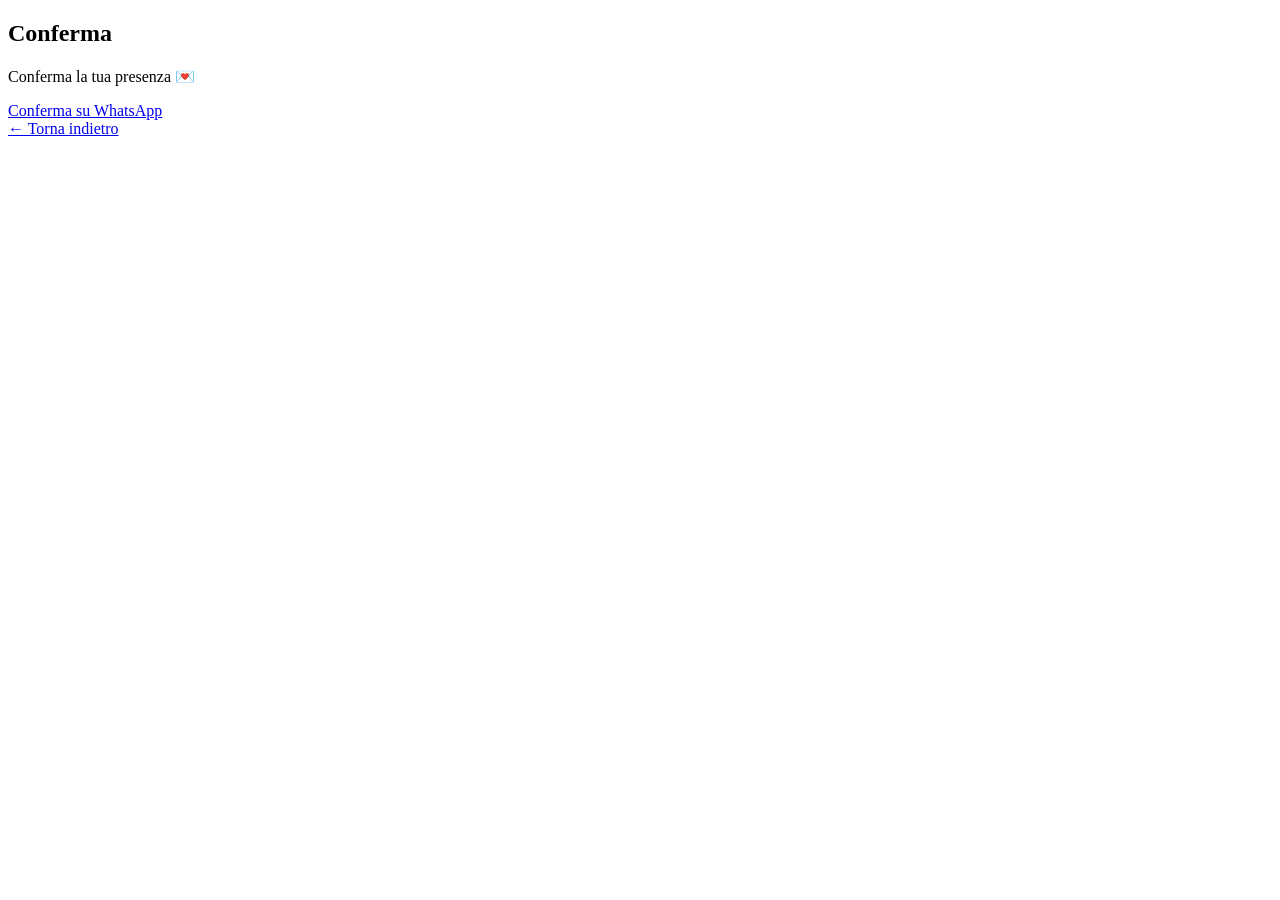
==== conferma.html @ 39b93bfb "Add files via upload" ====
<!DOCTYPE html>
<html lang="it">
<head>
<meta charset="UTF-8">
<title>Conferma - Miriana 18</title>
<link rel="stylesheet" href="style.css">
<link href="https://fonts.googleapis.com/css2?family=Great+Vibes&family=Playfair+Display&display=swap" rel="stylesheet">
</head>
<body>

<!-- ROSE AI MARGINI -->
<div class="rose-bg rose-top-left" style="background-image: url('foto/rosa2.png.png');"></div>
<div class="rose-bg rose-top-right" style="background-image: url('foto/rosa1.png.png');"></div>
<div class="rose-bg rose-bottom-left" style="background-image: url('foto/rosa3.png.png');"></div>
<div class="rose-bg rose-bottom-right" style="background-image: url('foto/rosa4.png.png');"></div>

<div class="card">
    <h2 class="titolo">Conferma</h2>
    <p class="info">Conferma la tua presenza 💌</p>

    <a href="https://wa.me/3715829787" class="btn">Conferma su WhatsApp</a>

    <div class="back">
        <a href="home.html">← Torna indietro</a>
    </div>
</div>

</body>
</html>
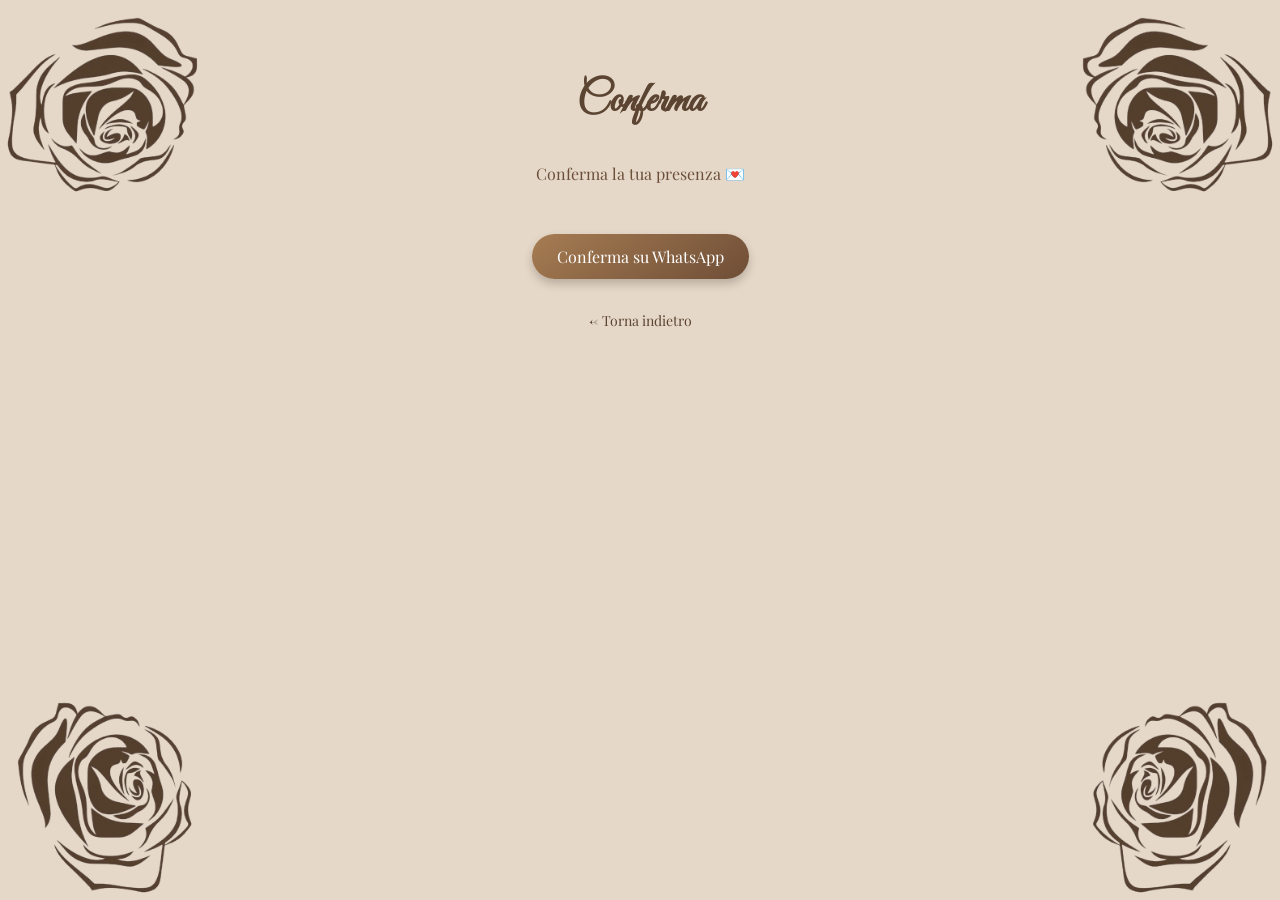
==== commit 7502047b: "Update conferma.html" ====
--- a/conferma.html
+++ b/conferma.html
@@ -9,10 +9,10 @@
 <body>
 
 <!-- ROSE AI MARGINI -->
-<div class="rose-bg rose-top-left" style="background-image: url('foto/rosa2.png.png');"></div>
-<div class="rose-bg rose-top-right" style="background-image: url('foto/rosa1.png.png');"></div>
-<div class="rose-bg rose-bottom-left" style="background-image: url('foto/rosa3.png.png');"></div>
-<div class="rose-bg rose-bottom-right" style="background-image: url('foto/rosa4.png.png');"></div>
+<div class="rose-bg rose-top-left" style="background-image: url('foto/rosa2.png');"></div>
+<div class="rose-bg rose-top-right" style="background-image: url('foto/rosa1.png');"></div>
+<div class="rose-bg rose-bottom-left" style="background-image: url('foto/rosa3.png');"></div>
+<div class="rose-bg rose-bottom-right" style="background-image: url('foto/rosa4.png');"></div>
 
 <div class="card">
     <h2 class="titolo">Conferma</h2>
@@ -26,4 +26,4 @@
 </div>
 
 </body>
-</html>+</html>
--- a/style.css
+++ b/style.css
@@ -0,0 +1,307 @@
+/* FONT BASE */
+body {
+    margin: 0;
+    font-family: 'Playfair Display', serif;
+    background: linear-gradient(180deg, #e6d8c8, #e6d8c8);
+    color: #5a4232;
+}
+
+/* CENTRATURA */
+.center {
+    display: flex;
+    justify-content: center;
+    align-items: center;
+    height: 100vh;
+}
+
+/* TESTO SOPRA BUSTA */
+.apri-text {
+    margin-bottom: 25px;
+    color: #7a5c46;
+}
+
+/* CONTENITORE */
+.invito, .card {
+    text-align: center;
+    position: relative;
+    z-index: 1; /* contenuti sopra le rose */
+}
+
+/* ========================= */
+/* ✉️ BUSTA */
+.busta {
+    position: relative;
+    width: 280px;
+    height: 180px;
+    cursor: pointer;
+    background: linear-gradient(145deg, #f2e6d8, #e2d2bf);
+    border-radius: 10px;
+    box-shadow: 0 15px 30px rgba(92,68,50,0.25);
+}
+
+.flap {
+    position: absolute;
+    width: 100%;
+    height: 100%;
+    background: linear-gradient(145deg, #e6d5c3, #d8c3aa);
+    clip-path: polygon(0 0, 100% 0, 50% 60%);
+    z-index: 2;
+}
+
+.lettera {
+    position: absolute;
+    width: 90%;
+    height: 140px;
+    background: #fdfaf5;
+    top: 20px;
+    left: 5%;
+    border-radius: 6px;
+    text-align: center;
+    padding-top: 40px;
+    font-family: 'Great Vibes', cursive;
+    font-size: 28px;
+    box-shadow: 0 8px 20px rgba(0,0,0,0.15), inset 0 1px 2px rgba(255,255,255,0.7);
+    transition: 0.9s cubic-bezier(0.22, 1, 0.36, 1);
+}
+
+.sigillo {
+    position: absolute;
+    width: 60px;
+    height: 60px;
+    background: radial-gradient(circle, #a67c52, #6f4e37);
+    color: white;
+    border-radius: 50%;
+    display: flex;
+    align-items: center;
+    justify-content: center;
+    font-family: 'Great Vibes', cursive;
+    font-size: 26px;
+    top: 50%;
+    left: 50%;
+    transform: translate(-50%, -50%);
+    z-index: 3;
+    box-shadow: 0 4px 10px rgba(0,0,0,0.3), inset 0 1px 2px rgba(255,255,255,0.4);
+    transition: 0.5s;
+}
+
+/* ANIMAZIONE APERTURA */
+.busta.open .flap {
+    transform: rotateX(180deg);
+}
+
+.busta.open .lettera {
+    transform: translateY(-100px) scale(1.02);
+}
+
+.busta.open .sigillo {
+    opacity: 0;
+}
+
+/* ========================= */
+/* HOME / CARD STYLE */
+.card {
+    text-align: center;
+    padding: 40px 20px;
+}
+
+/* NUMERO 18 */
+.numero {
+    font-size: 85px;
+    margin: 0;
+    color: #5a4232;
+    text-shadow: 0 1px 0 #fff, 0 2px 4px rgba(0,0,0,0.15);
+}
+
+/* NOME */
+.nome {
+    font-family: 'Great Vibes', cursive;
+    font-size: 48px;
+    margin: 10px 0;
+}
+
+/* TESTI */
+.info {
+    margin-bottom: 30px;
+    font-size: 16px;
+    color: #6b4f3a;
+}
+
+.grande {
+    font-size: 20px;
+}
+
+/* MENU */
+.menu {
+    display: flex;
+    justify-content: center;
+    gap: 20px;
+}
+
+/* BOTTONI TONDI */
+.btn-circle {
+    width: 100px;
+    height: 100px;
+    border-radius: 50%;
+    text-decoration: none;
+    color: #5c4432;
+    display: flex;
+    align-items: center;
+    justify-content: center;
+    flex-direction: column;
+    font-size: 14px;
+    background: linear-gradient(145deg, #f2e6d8, #e2d2bf);
+    box-shadow: 0 8px 15px rgba(92,68,50,0.2), inset 0 1px 3px rgba(255,255,255,0.7);
+    transition: 0.2s;
+}
+
+.btn-circle:hover {
+    transform: translateY(-3px);
+}
+
+/* BOTTONI NORMALI */
+.btn {
+    display: inline-block;
+    margin-top: 20px;
+    padding: 12px 25px;
+    border-radius: 25px;
+    text-decoration: none;
+    color: white;
+    background: linear-gradient(145deg, #a67c52, #6f4e37);
+    box-shadow: 0 5px 10px rgba(0,0,0,0.2);
+}
+
+/* TITOLI PAGINE */
+.titolo {
+    font-family: 'Great Vibes', cursive;
+    font-size: 42px;
+    color: #5c4432;
+}
+
+/* BACK */
+.back {
+    margin-top: 30px;
+}
+
+.back a {
+    text-decoration: none;
+    color: #5c4432;
+    font-size: 14px;
+}
+
+/* ========================= */
+/* ROSE SUI MARGINI DELLO SFONDO */
+.rose-bg {
+    position: fixed;
+    width: 200px;
+    height: 200px;
+    background-size: cover;
+    background-repeat: no-repeat;
+    z-index: 0;
+}
+
+.rose-top-left { top: 0; left: 0; }
+.rose-top-right { top: 0; right: 0; }
+.rose-bottom-left { bottom: 0; left: 0; }
+.rose-bottom-right { bottom: 0; right: 0; }
+
+/* ========================= */
+/* ICONE BOTTONI */
+
+/* contenitore */
+.icon {
+    width: 32px;
+    height: 32px;
+    position: relative;
+    margin-bottom: 6px;
+}
+
+/* ========================= */
+/* 📍 POSIZIONE (PIN) */
+.icon-location {
+    width: 22px;
+    height: 22px;
+    border: 2.5px solid #5c4432;
+    border-radius: 50% 50% 50% 0;
+    transform: rotate(-45deg);
+    margin: 0 auto;
+}
+
+.icon-location::after {
+    content: '';
+    position: absolute;
+    width: 6px;
+    height: 6px;
+    background: #5c4432;
+    border-radius: 50%;
+    top: 50%;
+    left: 50%;
+    transform: translate(-50%, -50%);
+}
+
+/* ========================= */
+/* ✉️ BUSTA CHIUSA */
+.icon-mail {
+    width: 28px;
+    height: 18px;
+    border: 2px solid #5c4432;
+    border-radius: 4px;
+    margin: 0 auto;
+    position: relative;
+}
+
+.icon-mail::before {
+    content: '';
+    position: absolute;
+    width: 100%;
+    height: 100%;
+    border-top: 2px solid #5c4432;
+    top: 0;
+    left: 0;
+    clip-path: polygon(0 0, 50% 60%, 100% 0);
+}
+
+/* ========================= */
+/* 👗 VESTITO ELEGANTE (PIENO E DELICATO) */
+.icon-dress {
+    width: 28px;
+    height: 32px;
+    margin: 0 auto;
+    position: relative;
+}
+
+/* CORPETTO */
+.icon-dress::before {
+    content: '';
+    position: absolute;
+    top: 0;
+    left: 7px;
+    width: 14px;
+    height: 10px;
+    background: #5c4432;
+    clip-path: polygon(
+        0% 0%,
+        20% 100%,
+        80% 100%,
+        100% 0%,
+        70% 0%,
+        50% 40%,
+        30% 0%
+    );
+}
+
+/* GONNA (leggermente distaccata) */
+.icon-dress::after {
+    content: '';
+    position: absolute;
+    top: 13px; /* piccolo stacco */
+    left: 0;
+    width: 28px;
+    height: 19px;
+    background: #5c4432;
+    clip-path: polygon(
+        20% 0%,
+        80% 0%,
+        100% 100%,
+        0% 100%
+    );
+}
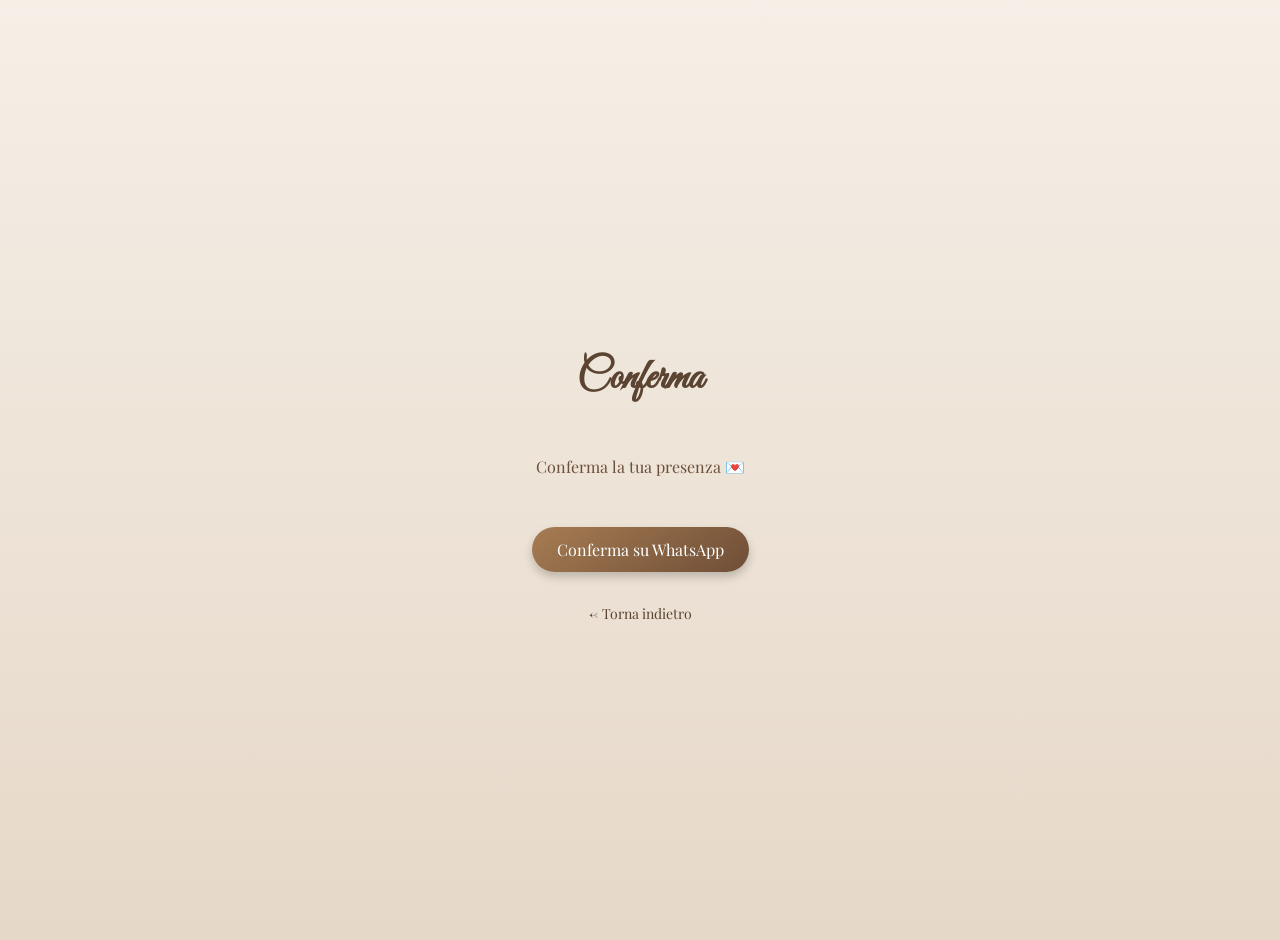
==== commit 0f2998e4: "Update conferma.html" ====
--- a/conferma.html
+++ b/conferma.html
@@ -2,27 +2,34 @@
 <html lang="it">
 <head>
 <meta charset="UTF-8">
+<meta name="viewport" content="width=device-width, initial-scale=1.0">
 <title>Conferma - Miriana 18</title>
+
 <link rel="stylesheet" href="style.css">
 <link href="https://fonts.googleapis.com/css2?family=Great+Vibes&family=Playfair+Display&display=swap" rel="stylesheet">
 </head>
 <body>
 
-<!-- ROSE AI MARGINI -->
-<div class="rose-bg rose-top-left" style="background-image: url('foto/rosa2.png');"></div>
-<div class="rose-bg rose-top-right" style="background-image: url('foto/rosa1.png');"></div>
-<div class="rose-bg rose-bottom-left" style="background-image: url('foto/rosa3.png');"></div>
-<div class="rose-bg rose-bottom-right" style="background-image: url('foto/rosa4.png');"></div>
+<!-- 🌹 ROSE AI MARGINI -->
+<div class="rose-bg rose-top-left" style="background-image: url('img/rose1.png');"></div>
+<div class="rose-bg rose-top-right" style="background-image: url('img/rose2.png');"></div>
+<div class="rose-bg rose-bottom-left" style="background-image: url('img/rose3.png');"></div>
+<div class="rose-bg rose-bottom-right" style="background-image: url('img/rose4.png');"></div>
 
 <div class="card">
+
     <h2 class="titolo">Conferma</h2>
-    <p class="info">Conferma la tua presenza 💌</p>
 
-    <a href="https://wa.me/3715829787" class="btn">Conferma su WhatsApp</a>
+    <p class="info">
+        Conferma la tua presenza 💌
+    </p>
+
+    <a href="https://wa.me/393000000000" class="btn">Conferma su WhatsApp</a>
 
     <div class="back">
         <a href="home.html">← Torna indietro</a>
     </div>
+
 </div>
 
 </body>
--- a/style.css
+++ b/style.css
@@ -1,34 +1,46 @@
+/* ========================= */
 /* FONT BASE */
 body {
     margin: 0;
     font-family: 'Playfair Display', serif;
-    background: linear-gradient(180deg, #e6d8c8, #e6d8c8);
+    background: linear-gradient(180deg, #f5efe7, #e6d8c8);
     color: #5a4232;
-}
-
-/* CENTRATURA */
-.center {
-    display: flex;
-    justify-content: center;
-    align-items: center;
-    height: 100vh;
-}
-
-/* TESTO SOPRA BUSTA */
-.apri-text {
-    margin-bottom: 25px;
-    color: #7a5c46;
-}
-
-/* CONTENITORE */
-.invito, .card {
-    text-align: center;
     position: relative;
-    z-index: 1; /* contenuti sopra le rose */
+    min-height: 100vh;
 }
 
 /* ========================= */
-/* ✉️ BUSTA */
+/* ROSE SUI MARGINI (sfondo) */
+.rose-bg {
+    position: fixed;
+    width: 80px;
+    height: 80px;
+    background-size: cover;
+    background-repeat: no-repeat;
+    z-index: 0;
+}
+
+.rose-top-left { top: 0; left: 0; }
+.rose-top-right { top: 0; right: 0; }
+.rose-bottom-left { bottom: 0; left: 0; }
+.rose-bottom-right { bottom: 0; right: 0; }
+
+/* ========================= */
+/* CENTRATURA GENERALE */
+.card, .invito {
+    position: relative;
+    z-index: 1; /* sopra le rose */
+    display: flex;
+    flex-direction: column;
+    justify-content: center;
+    align-items: center;
+    min-height: 100vh;
+    text-align: center;
+    padding: 20px;
+}
+
+/* ========================= */
+/* BUSTA (index.html) */
 .busta {
     position: relative;
     width: 280px;
@@ -84,27 +96,14 @@
     transition: 0.5s;
 }
 
-/* ANIMAZIONE APERTURA */
-.busta.open .flap {
-    transform: rotateX(180deg);
-}
+.busta.open .flap { transform: rotateX(180deg); }
+.busta.open .lettera { transform: translateY(-100px) scale(1.02); }
+.busta.open .sigillo { opacity: 0; }
 
-.busta.open .lettera {
-    transform: translateY(-100px) scale(1.02);
-}
-
-.busta.open .sigillo {
-    opacity: 0;
-}
+.apri-text { margin-bottom: 25px; color: #7a5c46; }
 
 /* ========================= */
-/* HOME / CARD STYLE */
-.card {
-    text-align: center;
-    padding: 40px 20px;
-}
-
-/* NUMERO 18 */
+/* HOME / LUOGO / CONFERMA / DRESSCODE */
 .numero {
     font-size: 85px;
     margin: 0;
@@ -112,32 +111,22 @@
     text-shadow: 0 1px 0 #fff, 0 2px 4px rgba(0,0,0,0.15);
 }
 
-/* NOME */
 .nome {
     font-family: 'Great Vibes', cursive;
     font-size: 48px;
     margin: 10px 0;
 }
 
-/* TESTI */
-.info {
-    margin-bottom: 30px;
-    font-size: 16px;
-    color: #6b4f3a;
-}
+.info { margin-bottom: 30px; font-size: 16px; color: #6b4f3a; }
+.grande { font-size: 20px; }
 
-.grande {
-    font-size: 20px;
-}
-
-/* MENU */
 .menu {
     display: flex;
     justify-content: center;
     gap: 20px;
+    flex-wrap: wrap;
 }
 
-/* BOTTONI TONDI */
 .btn-circle {
     width: 100px;
     height: 100px;
@@ -154,11 +143,8 @@
     transition: 0.2s;
 }
 
-.btn-circle:hover {
-    transform: translateY(-3px);
-}
+.btn-circle:hover { transform: translateY(-3px); }
 
-/* BOTTONI NORMALI */
 .btn {
     display: inline-block;
     margin-top: 20px;
@@ -170,138 +156,32 @@
     box-shadow: 0 5px 10px rgba(0,0,0,0.2);
 }
 
-/* TITOLI PAGINE */
-.titolo {
-    font-family: 'Great Vibes', cursive;
-    font-size: 42px;
-    color: #5c4432;
-}
+.titolo { font-family: 'Great Vibes', cursive; font-size: 42px; color: #5c4432; }
 
-/* BACK */
-.back {
-    margin-top: 30px;
-}
-
-.back a {
-    text-decoration: none;
-    color: #5c4432;
-    font-size: 14px;
-}
+.back { margin-top: 30px; }
+.back a { text-decoration: none; color: #5c4432; font-size: 14px; }
 
 /* ========================= */
-/* ROSE SUI MARGINI DELLO SFONDO */
-.rose-bg {
-    position: fixed;
-    width: 200px;
-    height: 200px;
-    background-size: cover;
-    background-repeat: no-repeat;
-    z-index: 0;
+/* RESPONSIVE MOBILE */
+@media (max-width: 768px) {
+    .rose-bg { width: 60px; height: 60px; }
+
+    .busta { width: 320px; height: 200px; }
+    .lettera { width: 90%; height: 150px; font-size: 26px; padding-top: 38px; }
+    .sigillo { width: 65px; height: 65px; font-size: 26px; }
+    .apri-text { font-size: 18px; }
+
+    .card { padding: 40px 15px; }
+    .numero { font-size: 90px; }
+    .nome { font-size: 48px; }
+    .info { font-size: 16px; }
+    .grande { font-size: 18px; }
+    .titolo { font-size: 40px; }
+    .back a { font-size: 14px; }
+
+    .btn-circle { width: 110px; height: 110px; font-size: 15px; }
+    .btn-circle .icon { width: 32px; height: 32px; }
+    .btn { padding: 13px 26px; font-size: 16px; }
+
+    .menu { flex-direction: row; flex-wrap: wrap; justify-content: center; gap: 18px; }
 }
-
-.rose-top-left { top: 0; left: 0; }
-.rose-top-right { top: 0; right: 0; }
-.rose-bottom-left { bottom: 0; left: 0; }
-.rose-bottom-right { bottom: 0; right: 0; }
-
-/* ========================= */
-/* ICONE BOTTONI */
-
-/* contenitore */
-.icon {
-    width: 32px;
-    height: 32px;
-    position: relative;
-    margin-bottom: 6px;
-}
-
-/* ========================= */
-/* 📍 POSIZIONE (PIN) */
-.icon-location {
-    width: 22px;
-    height: 22px;
-    border: 2.5px solid #5c4432;
-    border-radius: 50% 50% 50% 0;
-    transform: rotate(-45deg);
-    margin: 0 auto;
-}
-
-.icon-location::after {
-    content: '';
-    position: absolute;
-    width: 6px;
-    height: 6px;
-    background: #5c4432;
-    border-radius: 50%;
-    top: 50%;
-    left: 50%;
-    transform: translate(-50%, -50%);
-}
-
-/* ========================= */
-/* ✉️ BUSTA CHIUSA */
-.icon-mail {
-    width: 28px;
-    height: 18px;
-    border: 2px solid #5c4432;
-    border-radius: 4px;
-    margin: 0 auto;
-    position: relative;
-}
-
-.icon-mail::before {
-    content: '';
-    position: absolute;
-    width: 100%;
-    height: 100%;
-    border-top: 2px solid #5c4432;
-    top: 0;
-    left: 0;
-    clip-path: polygon(0 0, 50% 60%, 100% 0);
-}
-
-/* ========================= */
-/* 👗 VESTITO ELEGANTE (PIENO E DELICATO) */
-.icon-dress {
-    width: 28px;
-    height: 32px;
-    margin: 0 auto;
-    position: relative;
-}
-
-/* CORPETTO */
-.icon-dress::before {
-    content: '';
-    position: absolute;
-    top: 0;
-    left: 7px;
-    width: 14px;
-    height: 10px;
-    background: #5c4432;
-    clip-path: polygon(
-        0% 0%,
-        20% 100%,
-        80% 100%,
-        100% 0%,
-        70% 0%,
-        50% 40%,
-        30% 0%
-    );
-}
-
-/* GONNA (leggermente distaccata) */
-.icon-dress::after {
-    content: '';
-    position: absolute;
-    top: 13px; /* piccolo stacco */
-    left: 0;
-    width: 28px;
-    height: 19px;
-    background: #5c4432;
-    clip-path: polygon(
-        20% 0%,
-        80% 0%,
-        100% 100%,
-        0% 100%
-    );
-}
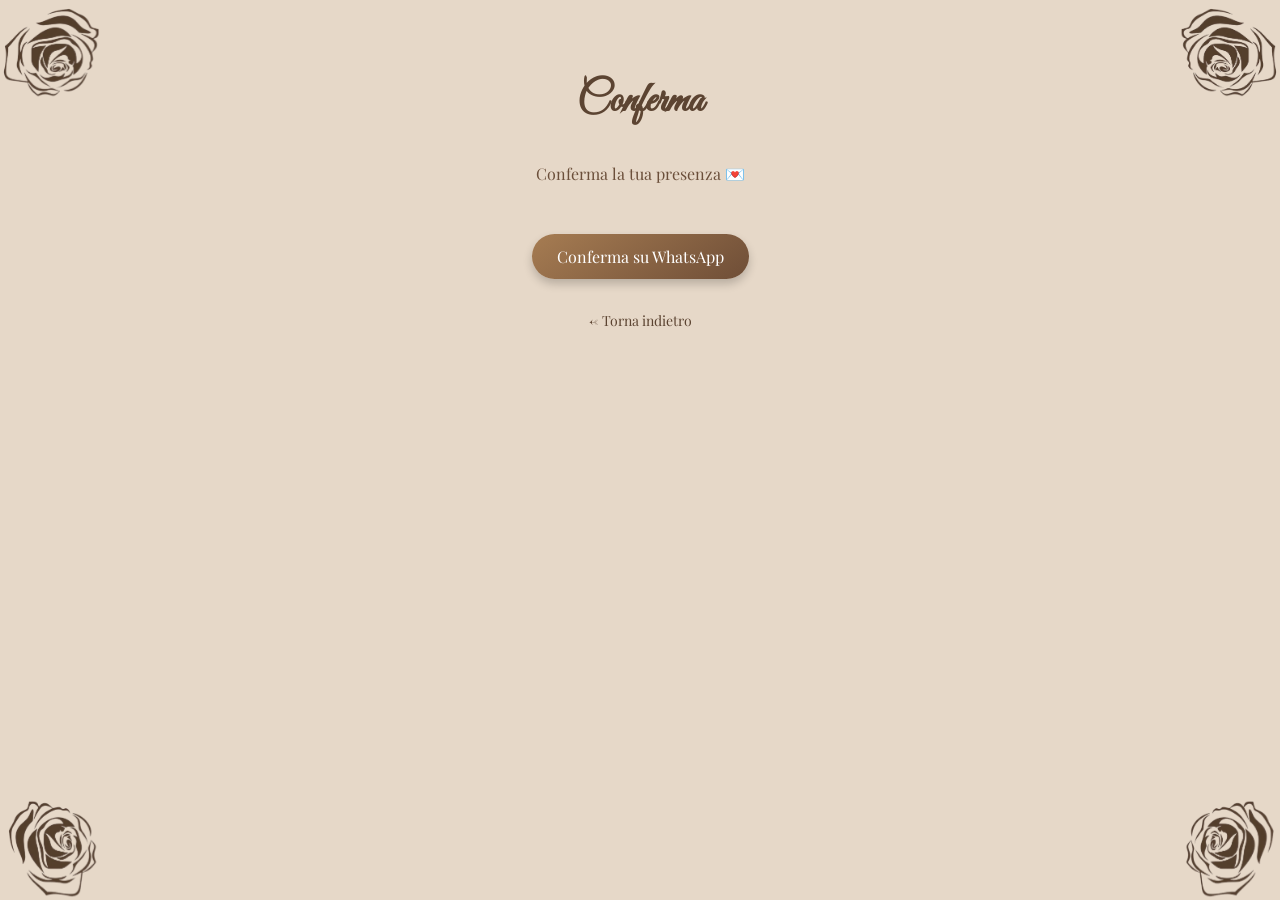
==== commit d885c945: "Add files via upload" ====
--- a/conferma.html
+++ b/conferma.html
@@ -1,36 +1,29 @@
 <!DOCTYPE html>
 <html lang="it">
 <head>
-<meta charset="UTF-8">
-<meta name="viewport" content="width=device-width, initial-scale=1.0">
-<title>Conferma - Miriana 18</title>
-
-<link rel="stylesheet" href="style.css">
-<link href="https://fonts.googleapis.com/css2?family=Great+Vibes&family=Playfair+Display&display=swap" rel="stylesheet">
+    <meta charset="UTF-8">
+    <meta name="viewport" content="width=device-width, initial-scale=1.0">
+    <title>Conferma - Miriana 18</title>
+    <link rel="stylesheet" href="style.css">
+    <link href="https://fonts.googleapis.com/css2?family=Great+Vibes&family=Playfair+Display&display=swap" rel="stylesheet">
 </head>
 <body>
 
-<!-- 🌹 ROSE AI MARGINI -->
-<div class="rose-bg rose-top-left" style="background-image: url('img/rose1.png');"></div>
-<div class="rose-bg rose-top-right" style="background-image: url('img/rose2.png');"></div>
-<div class="rose-bg rose-bottom-left" style="background-image: url('img/rose3.png');"></div>
-<div class="rose-bg rose-bottom-right" style="background-image: url('img/rose4.png');"></div>
+    <div class="rose-bg rose-top-left" style="background-image: url('foto/rosa2.png');"></div>
+<div class="rose-bg rose-top-right" style="background-image: url('foto/rosa1.png');"></div>
+<div class="rose-bg rose-bottom-left" style="background-image: url('foto/rosa3.png');"></div>
+<div class="rose-bg rose-bottom-right" style="background-image: url('foto/rosa4.png');"></div>
 
 <div class="card">
+    <h2 class="titolo">Conferma</h2>
+    <p class="info">Conferma la tua presenza 💌</p>
 
-    <h2 class="titolo">Conferma</h2>
-
-    <p class="info">
-        Conferma la tua presenza 💌
-    </p>
-
-    <a href="https://wa.me/393000000000" class="btn">Conferma su WhatsApp</a>
+    <a href="https://wa.me/3715829787" class="btn">Conferma su WhatsApp</a>
 
     <div class="back">
         <a href="home.html">← Torna indietro</a>
     </div>
-
 </div>
 
 </body>
-</html>
+</html>
--- a/style.css
+++ b/style.css
@@ -1,46 +1,34 @@
-/* ========================= */
 /* FONT BASE */
 body {
     margin: 0;
     font-family: 'Playfair Display', serif;
-    background: linear-gradient(180deg, #f5efe7, #e6d8c8);
+    background: linear-gradient(180deg, #e6d8c8, #e6d8c8);
     color: #5a4232;
-    position: relative;
-    min-height: 100vh;
-}
-
-/* ========================= */
-/* ROSE SUI MARGINI (sfondo) */
-.rose-bg {
-    position: fixed;
-    width: 80px;
-    height: 80px;
-    background-size: cover;
-    background-repeat: no-repeat;
-    z-index: 0;
-}
-
-.rose-top-left { top: 0; left: 0; }
-.rose-top-right { top: 0; right: 0; }
-.rose-bottom-left { bottom: 0; left: 0; }
-.rose-bottom-right { bottom: 0; right: 0; }
-
-/* ========================= */
-/* CENTRATURA GENERALE */
-.card, .invito {
-    position: relative;
-    z-index: 1; /* sopra le rose */
+}
+
+/* CENTRATURA */
+.center {
     display: flex;
-    flex-direction: column;
     justify-content: center;
     align-items: center;
-    min-height: 100vh;
+    height: 100vh;
+}
+
+/* TESTO SOPRA BUSTA */
+.apri-text {
+    margin-bottom: 25px;
+    color: #7a5c46;
+}
+
+/* CONTENITORE */
+.invito, .card {
     text-align: center;
-    padding: 20px;
-}
-
-/* ========================= */
-/* BUSTA (index.html) */
+    position: relative;
+    z-index: 1; /* contenuti sopra le rose */
+}
+
+/* ========================= */
+/* ✉️ BUSTA */
 .busta {
     position: relative;
     width: 280px;
@@ -96,14 +84,27 @@
     transition: 0.5s;
 }
 
-.busta.open .flap { transform: rotateX(180deg); }
-.busta.open .lettera { transform: translateY(-100px) scale(1.02); }
-.busta.open .sigillo { opacity: 0; }
-
-.apri-text { margin-bottom: 25px; color: #7a5c46; }
-
-/* ========================= */
-/* HOME / LUOGO / CONFERMA / DRESSCODE */
+/* ANIMAZIONE APERTURA */
+.busta.open .flap {
+    transform: rotateX(180deg);
+}
+
+.busta.open .lettera {
+    transform: translateY(-100px) scale(1.02);
+}
+
+.busta.open .sigillo {
+    opacity: 0;
+}
+
+/* ========================= */
+/* HOME / CARD STYLE */
+.card {
+    text-align: center;
+    padding: 40px 20px;
+}
+
+/* NUMERO 18 */
 .numero {
     font-size: 85px;
     margin: 0;
@@ -111,22 +112,32 @@
     text-shadow: 0 1px 0 #fff, 0 2px 4px rgba(0,0,0,0.15);
 }
 
+/* NOME */
 .nome {
     font-family: 'Great Vibes', cursive;
     font-size: 48px;
     margin: 10px 0;
 }
 
-.info { margin-bottom: 30px; font-size: 16px; color: #6b4f3a; }
-.grande { font-size: 20px; }
-
+/* TESTI */
+.info {
+    margin-bottom: 30px;
+    font-size: 16px;
+    color: #6b4f3a;
+}
+
+.grande {
+    font-size: 20px;
+}
+
+/* MENU */
 .menu {
     display: flex;
     justify-content: center;
     gap: 20px;
-    flex-wrap: wrap;
-}
-
+}
+
+/* BOTTONI TONDI */
 .btn-circle {
     width: 100px;
     height: 100px;
@@ -143,8 +154,11 @@
     transition: 0.2s;
 }
 
-.btn-circle:hover { transform: translateY(-3px); }
-
+.btn-circle:hover {
+    transform: translateY(-3px);
+}
+
+/* BOTTONI NORMALI */
 .btn {
     display: inline-block;
     margin-top: 20px;
@@ -156,32 +170,138 @@
     box-shadow: 0 5px 10px rgba(0,0,0,0.2);
 }
 
-.titolo { font-family: 'Great Vibes', cursive; font-size: 42px; color: #5c4432; }
-
-.back { margin-top: 30px; }
-.back a { text-decoration: none; color: #5c4432; font-size: 14px; }
-
-/* ========================= */
-/* RESPONSIVE MOBILE */
-@media (max-width: 768px) {
-    .rose-bg { width: 60px; height: 60px; }
-
-    .busta { width: 320px; height: 200px; }
-    .lettera { width: 90%; height: 150px; font-size: 26px; padding-top: 38px; }
-    .sigillo { width: 65px; height: 65px; font-size: 26px; }
-    .apri-text { font-size: 18px; }
-
-    .card { padding: 40px 15px; }
-    .numero { font-size: 90px; }
-    .nome { font-size: 48px; }
-    .info { font-size: 16px; }
-    .grande { font-size: 18px; }
-    .titolo { font-size: 40px; }
-    .back a { font-size: 14px; }
-
-    .btn-circle { width: 110px; height: 110px; font-size: 15px; }
-    .btn-circle .icon { width: 32px; height: 32px; }
-    .btn { padding: 13px 26px; font-size: 16px; }
-
-    .menu { flex-direction: row; flex-wrap: wrap; justify-content: center; gap: 18px; }
-}
+/* TITOLI PAGINE */
+.titolo {
+    font-family: 'Great Vibes', cursive;
+    font-size: 42px;
+    color: #5c4432;
+}
+
+/* BACK */
+.back {
+    margin-top: 30px;
+}
+
+.back a {
+    text-decoration: none;
+    color: #5c4432;
+    font-size: 14px;
+}
+
+/* ========================= */
+/* ROSE SUI MARGINI DELLO SFONDO */
+.rose-bg {
+    position: fixed;
+    width: 100px;
+    height: 100px;
+    background-size: cover;
+    background-repeat: no-repeat;
+    z-index: 0;
+}
+
+.rose-top-left { top: 0; left: 0; }
+.rose-top-right { top: 0; right: 0; }
+.rose-bottom-left { bottom: 0; left: 0; }
+.rose-bottom-right { bottom: 0; right: 0; }
+
+/* ========================= */
+/* ICONE BOTTONI */
+
+/* contenitore */
+.icon {
+    width: 32px;
+    height: 32px;
+    position: relative;
+    margin-bottom: 6px;
+}
+
+/* ========================= */
+/* 📍 POSIZIONE (PIN) */
+.icon-location {
+    width: 22px;
+    height: 22px;
+    border: 2.5px solid #5c4432;
+    border-radius: 50% 50% 50% 0;
+    transform: rotate(-45deg);
+    margin: 0 auto;
+}
+
+.icon-location::after {
+    content: '';
+    position: absolute;
+    width: 6px;
+    height: 6px;
+    background: #5c4432;
+    border-radius: 50%;
+    top: 50%;
+    left: 50%;
+    transform: translate(-50%, -50%);
+}
+
+/* ========================= */
+/* ✉️ BUSTA CHIUSA */
+.icon-mail {
+    width: 28px;
+    height: 18px;
+    border: 2px solid #5c4432;
+    border-radius: 4px;
+    margin: 0 auto;
+    position: relative;
+}
+
+.icon-mail::before {
+    content: '';
+    position: absolute;
+    width: 100%;
+    height: 100%;
+    border-top: 2px solid #5c4432;
+    top: 0;
+    left: 0;
+    clip-path: polygon(0 0, 50% 60%, 100% 0);
+}
+
+/* ========================= */
+/* 👗 VESTITO ELEGANTE (PIENO E DELICATO) */
+.icon-dress {
+    width: 28px;
+    height: 32px;
+    margin: 0 auto;
+    position: relative;
+}
+
+/* CORPETTO */
+.icon-dress::before {
+    content: '';
+    position: absolute;
+    top: 0;
+    left: 7px;
+    width: 14px;
+    height: 10px;
+    background: #5c4432;
+    clip-path: polygon(
+        0% 0%,
+        20% 100%,
+        80% 100%,
+        100% 0%,
+        70% 0%,
+        50% 40%,
+        30% 0%
+    );
+}
+
+/* GONNA (leggermente distaccata) */
+.icon-dress::after {
+    content: '';
+    position: absolute;
+    top: 13px; /* piccolo stacco */
+    left: 0;
+    width: 28px;
+    height: 19px;
+    background: #5c4432;
+    clip-path: polygon(
+        20% 0%,
+        80% 0%,
+        100% 100%,
+        0% 100%
+    );
+}
